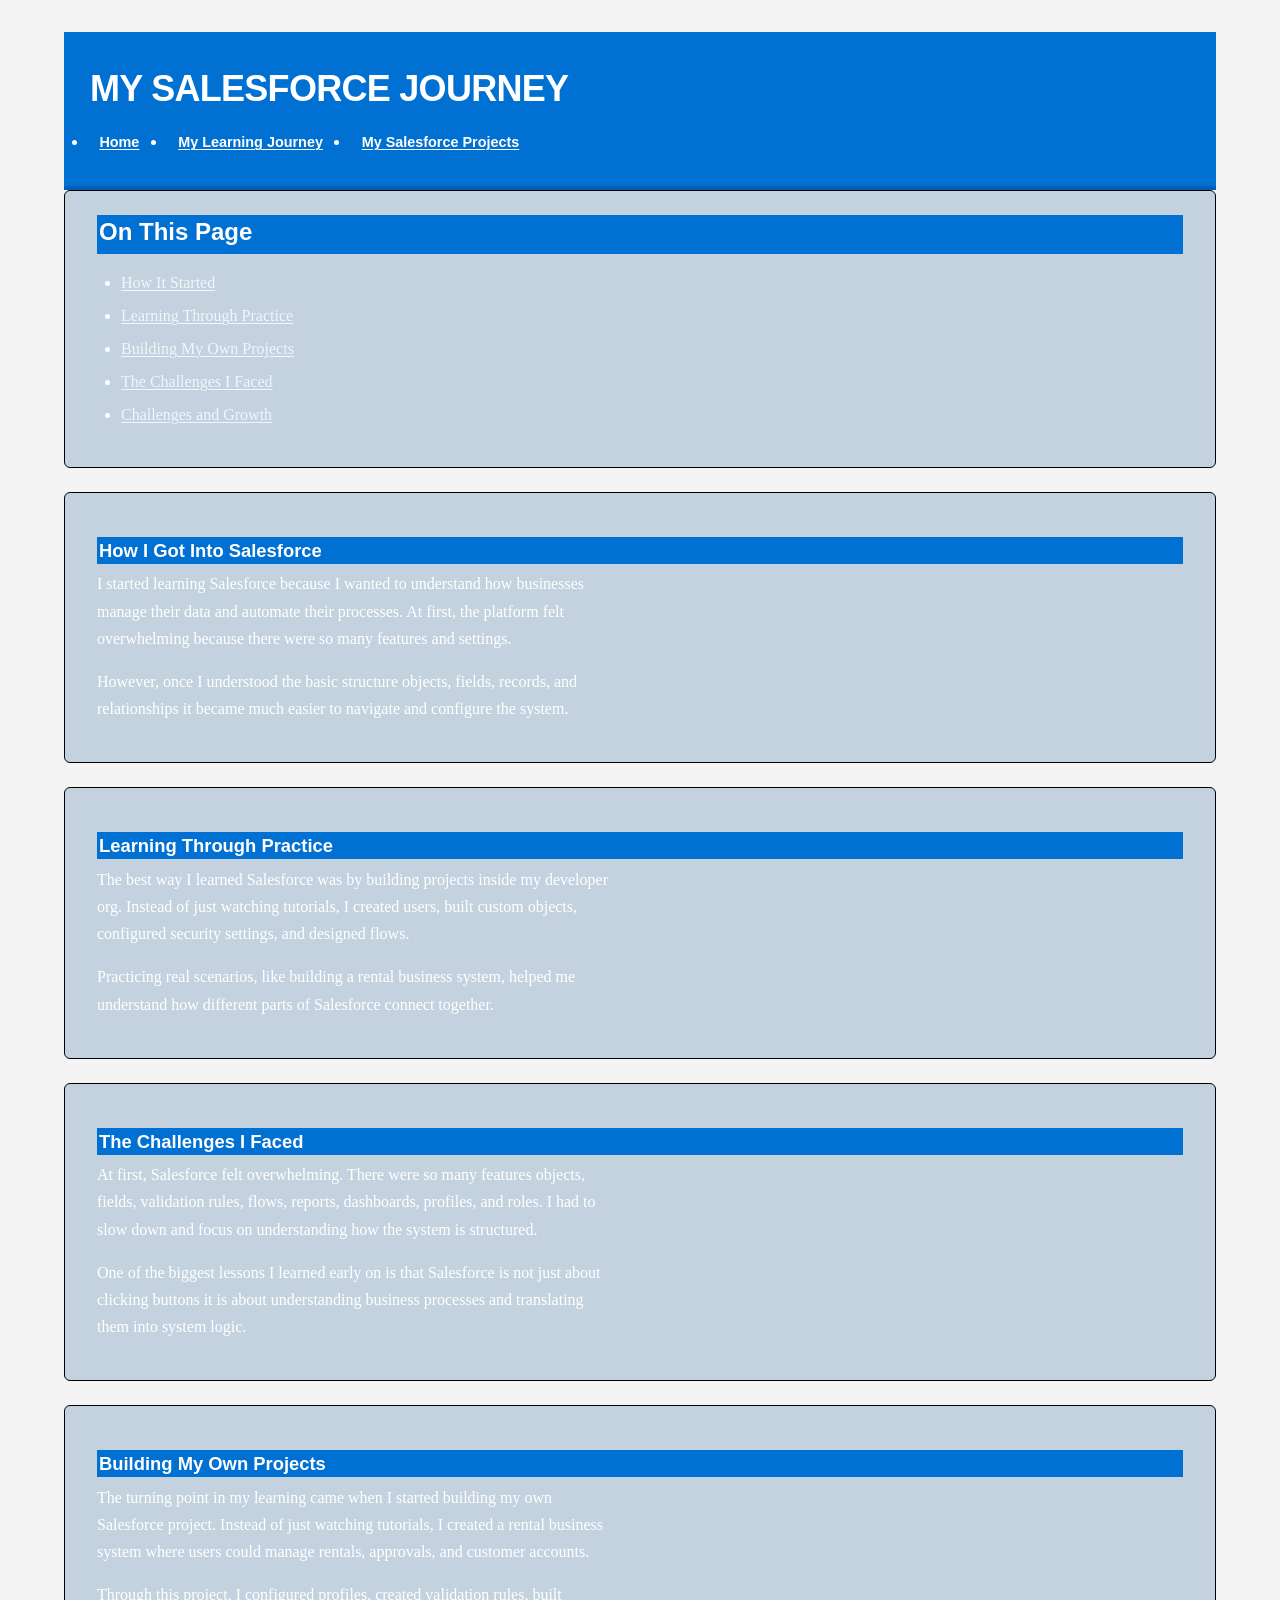
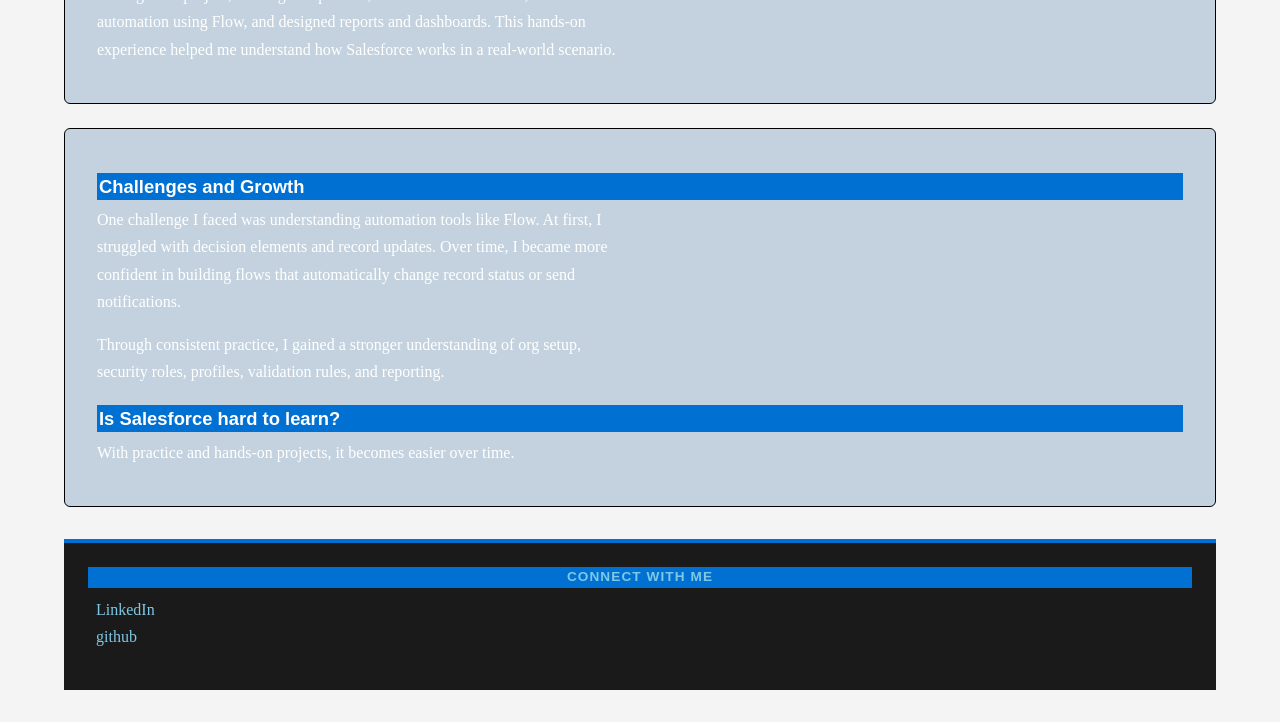
==== journey.html @ 83a2e2da "commit" ====
<!DOCTYPE html>
<html lang="en">
<head>
    <meta charset="utf-8">
    <meta name="viewport" content="width=device-width, initial-scale=1.0">
    <meta name="author" content="Rael Kapanga">
    <meta name="description" content="My Salesforce Journey">
    <title>My Salesforce Journey</title>
     <link rel="stylesheet" href="css/style.css">
</head>
<body>  
    <header>
  
       <h1>My Salesforce Journey</h1>
     <nav>
      <ul>
        <li><a href="index.html">Home</a></li>
        <li><a href="journey.html">My Learning Journey</a></li>
        <li><a href="SalesforceProjects.html">My Salesforce Projects</a></li>
      </ul>
     </nav>
    </header>

    <section>
      <h2>On This Page</h2>
  <ul>
    <li><a href="#start">How It Started</a></li>
    <li><a href="#practice">Learning Through Practice</a></li>
    <li><a href="#projects">Building My Own Projects</a></li>
    <li><a href="#challenges">The Challenges I Faced</a></li>
    <li><a href="#growth">Challenges and Growth</a></li>
  </ul>
    </section>

 <article>
        <section>

          <h3 id="start">How I Got Into Salesforce</h3>

        <p>I started learning Salesforce because I wanted to understand how businesses manage their data and automate their processes. At first, the platform felt overwhelming because there were so many features and settings.</p>

            <p>However, once I understood the basic structure objects, fields, records, and relationships it became much easier to navigate and configure the system.</p>

        </section>
        
     <section id="practice">

       <h3>Learning Through Practice</h3>
            <p>The best way I learned Salesforce was by building projects inside my developer org. Instead of just watching tutorials, I created users, built custom objects, configured security settings, and designed flows.</p>
                 <p>Practicing real scenarios, like building a rental business system, helped me understand how different parts of Salesforce connect together.</p>
    </section>
             <section id="challenges">
  <h3>The Challenges I Faced</h3>
  <p>
    At first, Salesforce felt overwhelming. There were so many features objects, 
    fields, validation rules, flows, reports, dashboards, profiles, and roles. 
    I had to slow down and focus on understanding how the system is structured.
  </p>
  <p>
    One of the biggest lessons I learned early on is that Salesforce is not just about 
    clicking buttons it is about understanding business processes and translating 
    them into system logic.
  </p>
</section>
<section id="projects">
<h3>Building My Own Projects</h3>
  <p>
    The turning point in my learning came when I started building my own Salesforce 
    project. Instead of just watching tutorials, I created a rental business system 
    where users could manage rentals, approvals, and customer accounts.
  </p>
  <p>
    Through this project, I configured profiles, created validation rules, 
    built automation using Flow, and designed reports and dashboards. 
    This hands-on experience helped me understand how Salesforce works in a real-world scenario.
  </p>
</section>
    <section id="growth">

       <h3 >Challenges and Growth</h3>
            <p>One challenge I faced was understanding automation tools like Flow. At first, I struggled with decision elements and record updates. Over time, I became more confident in building flows that automatically change record status or send notifications.</p>

            <p>Through consistent practice, I gained a stronger understanding of org setup, security roles, profiles, validation rules, and reporting.</p>
             <h3>Is Salesforce hard to learn?</h3>
  <p>With practice and hands-on projects, it becomes easier over time.</p>

    </section>
        

</article>

    <footer>
    <h4>Connect With Me</h4>
  <p>
    <a href="https://www.linkedin.com/in/rael-kapanga-574491249/" target="_blank">LinkedIn</a> <br>
  <a href="https://github.com/raelpanga" target="_blank">github</a> </p>
    </footer>
</body>
</html>
---- css/style.css ----
body {

  font-family: Georgia, "Times New Roman", serif;
  font-size: 1rem;
  line-height: 1.6;
  background-color: #f4f4f4;
  color: #ffffff;
  margin: auto;
  padding: 0;
}


h1, h2, h3, h4 {
  font-family: "Helvetica Neue", Arial, sans-serif;
  font-weight: 700;
  line-height: 1.25;
  color: #fffefe;
  margin: 0;
  border: 2px solid #0070d2;
  background-color: #0070d2;
}

h1 {
  font-size: 2.25rem;
  letter-spacing: -0.02em;
  text-transform: uppercase;
}

h2 {
  font-size: 1.5rem;
  font-weight: 700;
  border-bottom: 2px solid #0070d2;
  padding-bottom: 0.35rem;
  margin-bottom: 1rem;
}

h3 {
  font-size: 1.15rem;
  font-weight: 600;
  margin-top: 1.25rem;
  margin-bottom: 0.4rem;
}

h4 {
  font-size: 1rem;
  font-weight: 700;
  margin-bottom: 0.4rem;
}

p {
  margin: 0 0 1rem 0;
  line-height: 1.7;
  max-width: 65ch;
  text-align: left;
}

strong {
  font-weight: 700;
  color: #111;
}

em {
  font-style: italic;
}

cite {
  font-style: italic;
  color: #444;
}


/* =============================================
   6. LINKS
   ============================================= */
a {
  color: #f1f6fa;
  text-decoration: underline;
  text-decoration-thickness: 1px;
  text-underline-offset: 2px;
}

a:hover, a:focus {
  color: #004e99;
  text-decoration-thickness: 2px;
}

/* =============================================
   7. NAVIGATION
   ============================================= */
nav ul {
  padding: 0;
  margin: 1rem 0 0 0;
  display:flex;
  gap: 1rem;
  flex-wrap: wrap;
}

nav a {
  font-family: "Helvetica Neue", Arial, sans-serif;
  font-size: 0.9rem;
  font-weight: 600;
  color: #fff;
  padding: 0.3rem 0.65rem;
  border: 1px solid rgba(0, 0, 0, 0);
  border-radius: 4px;
}

nav a:hover, nav a:focus {
  background-color: rgba(255, 255, 255, 0.2);
  color: #fff;
}

/* =============================================
   8. LAYOUT
   ============================================= */
header {
  background-color: #0070d2;
  color: #fff;
  padding: 2rem 1.5rem 1.5rem;
  border-bottom: 4px solid #005fb2;
}

header h1 {
  color: #fff;
  margin-bottom: 0.6rem;
}

header p {
  margin: 0 0 1rem 0;
  line-height: 1.5;
  max-width: 55ch;
  color: rgba(255, 255, 255, 0.92);
}

html {
  width: 90%;
 
  margin: 2rem auto;
}



section {
  background-color: #c3d2de;
  padding: 1.5rem 2rem;
  margin-bottom: 1.5rem;
  border: 1px solid rgb(0, 0, 0);
  border-radius: 6px;
}

/* =============================================
   9. LISTS
   ============================================= */
ul, ol {
  padding-left: 1.5rem;
  margin: 0.75rem 0 1rem;
}

li {
  margin-bottom: 0.45rem;
  line-height: 1.6;
}

/* =============================================
   10. IMAGE
   ============================================= */
picture img {
  display: block;
  max-width: 100%;
  margin: 1.25rem auto;
  border: 2px solid #ccc;
  padding: 4px;
  border-radius: 4px;
}



/* =============================================
   12. FOOTER
   ============================================= */
footer {
  text-align: center;
  padding: 1.5rem;
  margin-top: 2rem;
  background-color: #1a1a1a;
  color: #eee;
  border-top: 4px solid #0070d2;
}

footer h4 {
  font-family: "Helvetica Neue", Arial, sans-serif;
  font-size: 0.85rem;
  font-weight: 700;
  text-transform: uppercase;
  letter-spacing: 0.08em;
  color:#7ec8e3;
  margin-bottom: 0.5rem;
}


footer a {
  color: #7ec8e3;
  margin: 0 0.5rem;
  text-decoration-color: transparent;
}

footer a:hover {
  text-decoration-color: #7ec8e3;
}
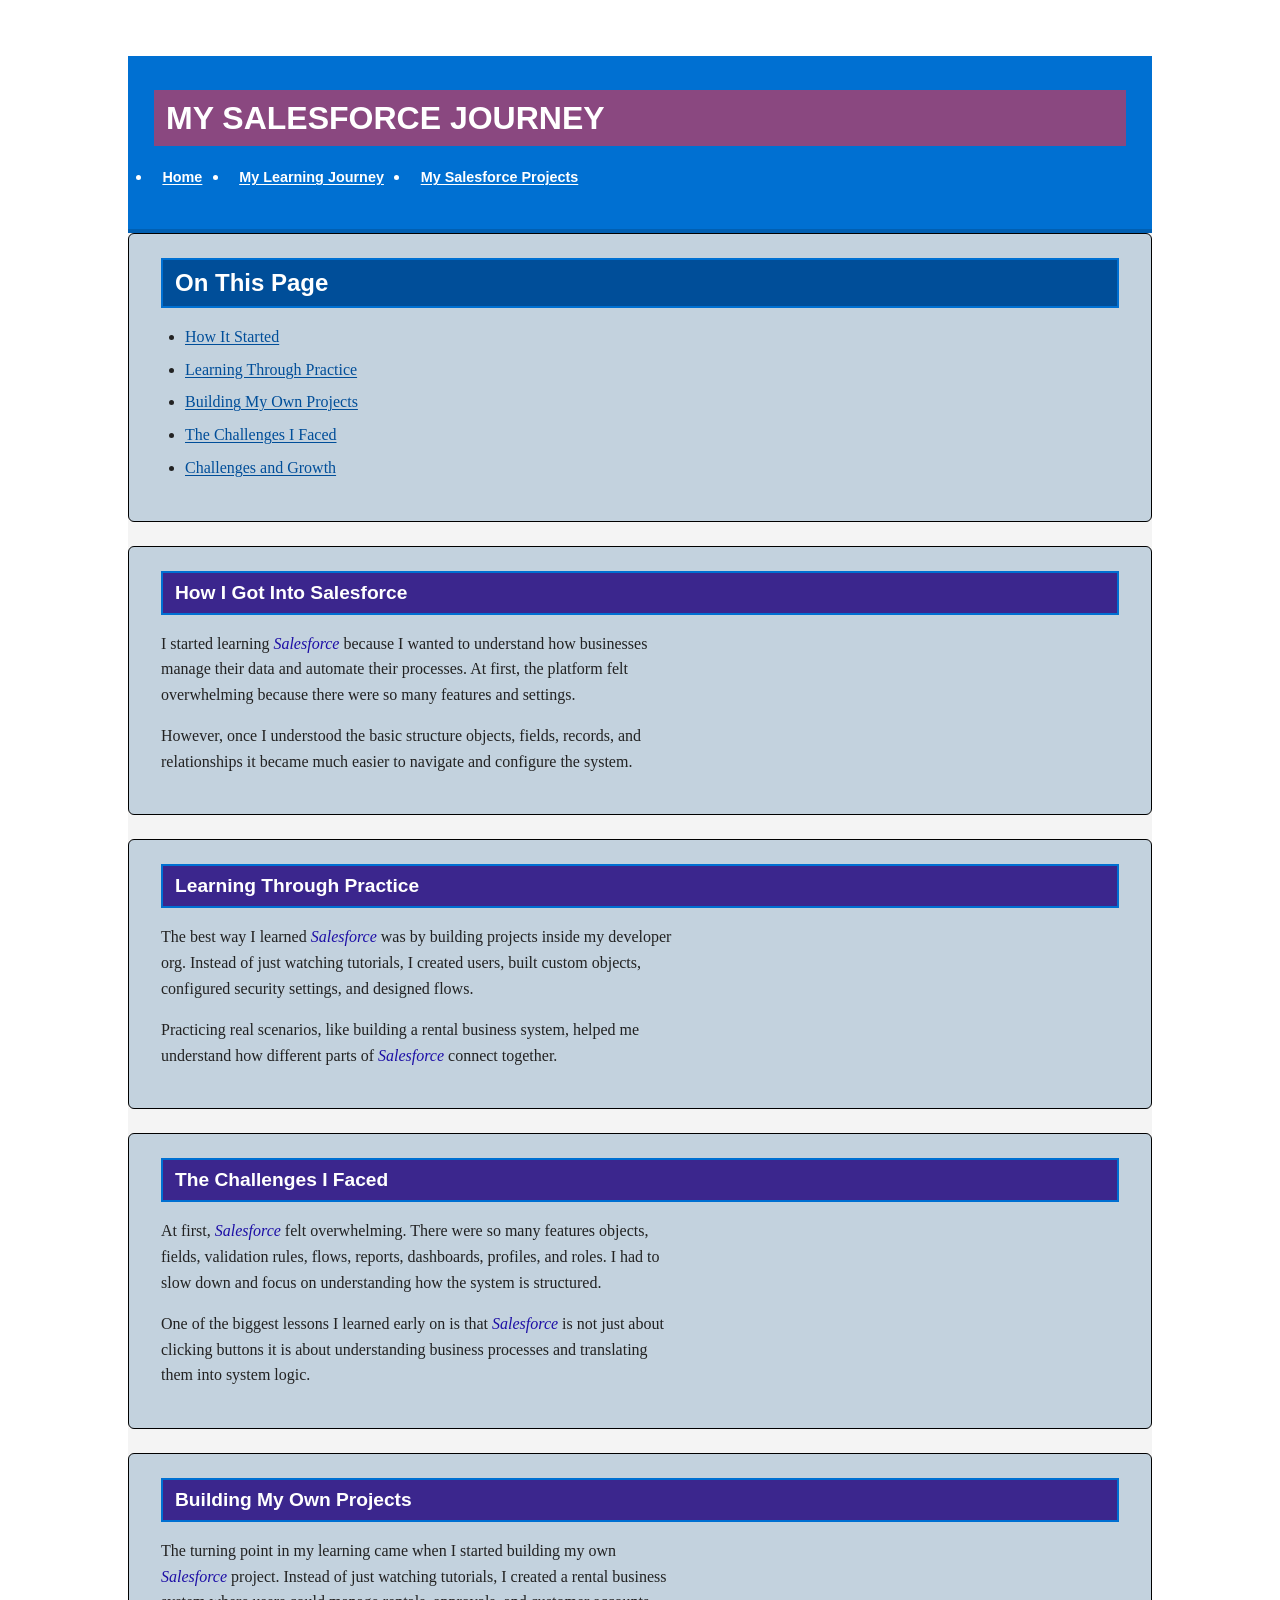
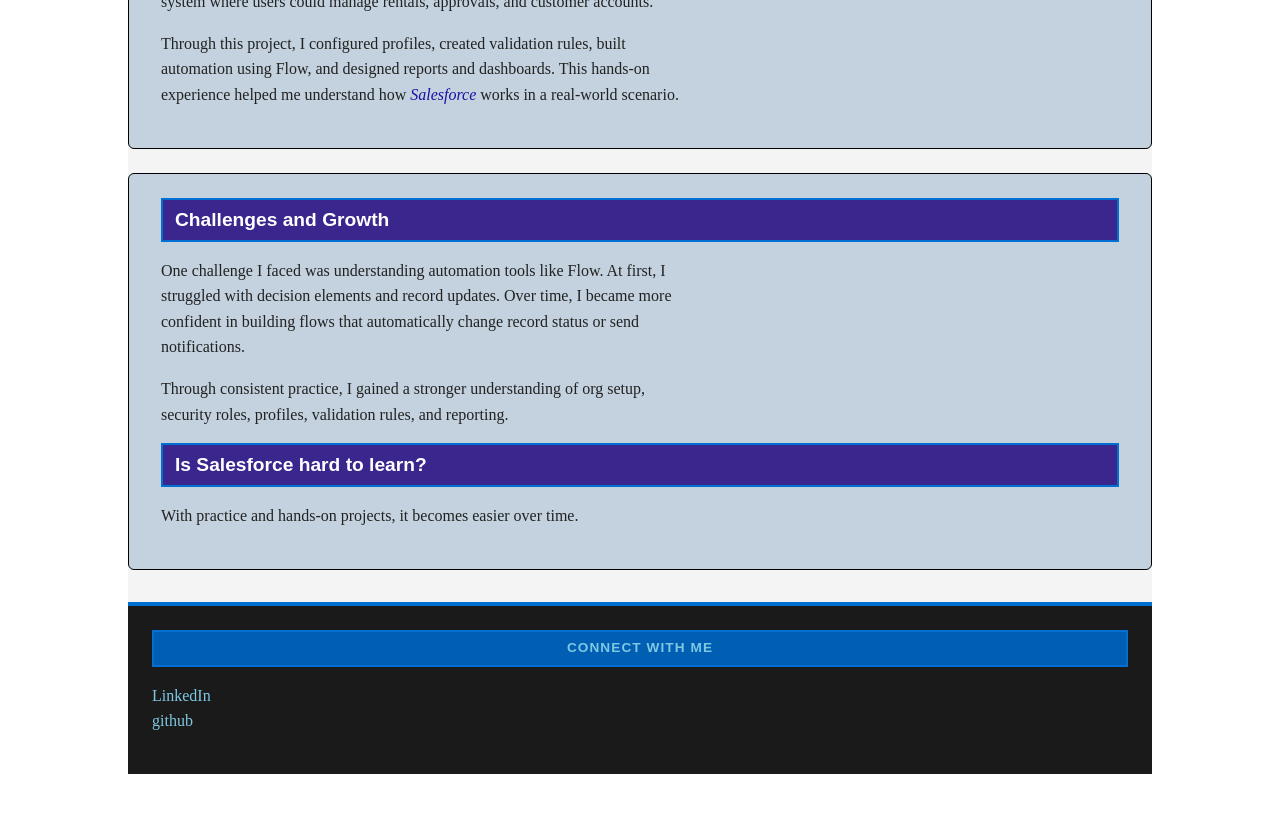
==== commit fa8efc18: "commit" ====
--- a/journey.html
+++ b/journey.html
@@ -37,7 +37,7 @@
 
           <h3 id="start">How I Got Into Salesforce</h3>
 
-        <p>I started learning Salesforce because I wanted to understand how businesses manage their data and automate their processes. At first, the platform felt overwhelming because there were so many features and settings.</p>
+        <p>I started learning <em> Salesforce</em> because I wanted to understand how businesses manage their data and automate their processes. At first, the platform felt overwhelming because there were so many features and settings.</p>
 
             <p>However, once I understood the basic structure objects, fields, records, and relationships it became much easier to navigate and configure the system.</p>
 
@@ -46,18 +46,18 @@
      <section id="practice">
 
        <h3>Learning Through Practice</h3>
-            <p>The best way I learned Salesforce was by building projects inside my developer org. Instead of just watching tutorials, I created users, built custom objects, configured security settings, and designed flows.</p>
-                 <p>Practicing real scenarios, like building a rental business system, helped me understand how different parts of Salesforce connect together.</p>
+            <p>The best way I learned <em> Salesforce</em> was by building projects inside my developer org. Instead of just watching tutorials, I created users, built custom objects, configured security settings, and designed flows.</p>
+                 <p>Practicing real scenarios, like building a rental business system, helped me understand how different parts of <em> Salesforce</em> connect together.</p>
     </section>
              <section id="challenges">
   <h3>The Challenges I Faced</h3>
   <p>
-    At first, Salesforce felt overwhelming. There were so many features objects, 
+    At first, <em> Salesforce</em> felt overwhelming. There were so many features objects, 
     fields, validation rules, flows, reports, dashboards, profiles, and roles. 
     I had to slow down and focus on understanding how the system is structured.
   </p>
   <p>
-    One of the biggest lessons I learned early on is that Salesforce is not just about 
+    One of the biggest lessons I learned early on is that <em> Salesforce</em> is not just about 
     clicking buttons it is about understanding business processes and translating 
     them into system logic.
   </p>
@@ -65,14 +65,14 @@
 <section id="projects">
 <h3>Building My Own Projects</h3>
   <p>
-    The turning point in my learning came when I started building my own Salesforce 
+    The turning point in my learning came when I started building my own <em> Salesforce</em> 
     project. Instead of just watching tutorials, I created a rental business system 
     where users could manage rentals, approvals, and customer accounts.
   </p>
   <p>
     Through this project, I configured profiles, created validation rules, 
     built automation using Flow, and designed reports and dashboards. 
-    This hands-on experience helped me understand how Salesforce works in a real-world scenario.
+    This hands-on experience helped me understand how <em> Salesforce</em> works in a real-world scenario.
   </p>
 </section>
     <section id="growth">
--- a/css/style.css
+++ b/css/style.css
@@ -1,211 +1,189 @@
+html { 
+    font-size: 100%;
+    font-family: Georgia, "Times New Roman", serif;
+     width: 80%; 
+    margin: 2rem auto;
+    padding: 1.5rem; 
+    background: #ffffff; 
+    border-radius: 6px; 
+    }
 
+body { 
+    line-height: 1.6;
+    background-color: #f4f4f4; 
+    color: #222; 
+    margin: 0 auto;
+    padding: 0;
+     }
 
-body {
+ h1, h2, h3, h4 { 
 
-  font-family: Georgia, "Times New Roman", serif;
-  font-size: 1rem;
-  line-height: 1.6;
-  background-color: #f4f4f4;
-  color: #ffffff;
-  margin: auto;
-  padding: 0;
+    font-family: "Helvetica Neue", Arial, sans-serif; 
+    font-weight: 700;
+    line-height: 1.25;
+    color: #ffffff; 
+    margin: 0 0 1rem 0; 
+    
+     border: 2px solid #0070d2; 
+     padding: 0.5rem 0.75rem;
+     }
+
+h1 { 
+     font-size: 2rem;
+     text-transform: uppercase;
+     background-color: #8a4880;
+     }
+
+h2 { 
+    font-size: 1.5rem;
+    background-color: #004e99;
+ }
+
+h3 { 
+    font-size: 1.2rem;
+    background-color: #3b268d;
+ }
+
+h4 { 
+    font-size: 1rem; 
+    background-color: #005fb2;
 }
 
 
-h1, h2, h3, h4 {
-  font-family: "Helvetica Neue", Arial, sans-serif;
-  font-weight: 700;
-  line-height: 1.25;
-  color: #fffefe;
-  margin: 0;
-  border: 2px solid #0070d2;
-  background-color: #0070d2;
+ p { 
+      margin: 0 0 1rem 0;
+      line-height: 1.6;
+      max-width: 65ch; 
+      text-align: left; 
+    }
+
+
+strong { 
+    font-weight: 700; 
+    color: #640974; }
+
+em { 
+    font-style: italic;
+    color: #1404a3f3;
+ }
+
+ 
+
+/* LINKS */
+ a {
+     color: #004e99; 
+     text-decoration: underline;
+     text-underline-offset: 2px;
+     }
+
+a:hover { 
+    color: #002f60;
+ }
+
+/* NAVIGATION */ 
+nav ul { 
+     padding: 0;
+     margin: 1rem 0 0 0; 
+     display: flex; gap: 1rem;
+     flex-wrap: wrap; 
+    }
+
+
+nav a {
+     font-family: "Helvetica Neue", Arial, sans-serif; 
+     font-size: 0.9rem; 
+     font-weight: 600; 
+     color: #fff;
+     padding: 0.3rem 0.65rem;
+     border-radius: 4px;
+    background-color: #0070d2; }
+
+nav a:hover { 
+    background-color: #005fb2;
+ }
+
+/* HEADER */
+ header { 
+    background-color: #0070d2; 
+    color: #fff; 
+    padding: 2rem 1.5rem;
+    border-bottom: 4px solid #005fb2; 
+    }
+
+
+/* SECTIONS */ 
+section { 
+    background-color: #c3d2de; 
+    padding: 1.5rem 2rem; 
+    margin-bottom: 1.5rem;
+    border: 1px solid #000;
+    border-radius: 6px; 
+    }
+
+/* LISTS */
+ ul, ol { 
+     padding-left: 1.5rem;
+     margin: 0.75rem 0 1rem; 
 }
 
-h1 {
-  font-size: 2.25rem;
-  letter-spacing: -0.02em;
-  text-transform: uppercase;
+li { 
+     margin-bottom: 0.45rem;
+     line-height: 1.6; 
 }
 
-h2 {
-  font-size: 1.5rem;
-  font-weight: 700;
-  border-bottom: 2px solid #0070d2;
-  padding-bottom: 0.35rem;
-  margin-bottom: 1rem;
+/* IMAGES */ 
+picture img { 
+     display: block;
+     max-width: 100%;
+     margin: 1.25rem auto;
+     border: 2px solid #ccc;
+     padding: 4px;
+     border-radius: 4px;
+    
+ }
+
+/* FOOTER */
+ footer {
+     text-align: center; 
+     padding: 1.5rem;
+     margin-top: 2rem; 
+     background-color: #1a1a1a; 
+     color: #eee;
+     border-top: 4px solid #0070d2; 
+    }
+
+footer h4 { 
+    font-family: "Helvetica Neue", Arial, sans-serif;
+    font-size: 0.85rem; 
+    text-transform: uppercase; 
+    letter-spacing: 0.08em;
+    color: #7ec8e3;
+     }
+
+/* FOOTER LINKS */ 
+footer a { 
+    color: #7ec8e3; 
+    text-decoration-color: transparent; 
 }
 
-h3 {
-  font-size: 1.15rem;
-  font-weight: 600;
-  margin-top: 1.25rem;
-  margin-bottom: 0.4rem;
+footer a:hover { 
+    text-decoration-color: #7ec8e3;
+ }
+
+
+ .nested-parent { 
+    width: 80%;
+    background: #e7eef3;
+    padding: 1rem;
+    margin: 2rem auto;
+    border: 2px solid #0070d2; }
+
+.nested-child {
+    width: 100%;
+    padding: 1rem;
+    background: #fff;
+    border: 2px solid #999; 
+    margin-top: 1rem;
+
 }
 
-h4 {
-  font-size: 1rem;
-  font-weight: 700;
-  margin-bottom: 0.4rem;
-}
-
-p {
-  margin: 0 0 1rem 0;
-  line-height: 1.7;
-  max-width: 65ch;
-  text-align: left;
-}
-
-strong {
-  font-weight: 700;
-  color: #111;
-}
-
-em {
-  font-style: italic;
-}
-
-cite {
-  font-style: italic;
-  color: #444;
-}
-
-
-/* =============================================
-   6. LINKS
-   ============================================= */
-a {
-  color: #f1f6fa;
-  text-decoration: underline;
-  text-decoration-thickness: 1px;
-  text-underline-offset: 2px;
-}
-
-a:hover, a:focus {
-  color: #004e99;
-  text-decoration-thickness: 2px;
-}
-
-/* =============================================
-   7. NAVIGATION
-   ============================================= */
-nav ul {
-  padding: 0;
-  margin: 1rem 0 0 0;
-  display:flex;
-  gap: 1rem;
-  flex-wrap: wrap;
-}
-
-nav a {
-  font-family: "Helvetica Neue", Arial, sans-serif;
-  font-size: 0.9rem;
-  font-weight: 600;
-  color: #fff;
-  padding: 0.3rem 0.65rem;
-  border: 1px solid rgba(0, 0, 0, 0);
-  border-radius: 4px;
-}
-
-nav a:hover, nav a:focus {
-  background-color: rgba(255, 255, 255, 0.2);
-  color: #fff;
-}
-
-/* =============================================
-   8. LAYOUT
-   ============================================= */
-header {
-  background-color: #0070d2;
-  color: #fff;
-  padding: 2rem 1.5rem 1.5rem;
-  border-bottom: 4px solid #005fb2;
-}
-
-header h1 {
-  color: #fff;
-  margin-bottom: 0.6rem;
-}
-
-header p {
-  margin: 0 0 1rem 0;
-  line-height: 1.5;
-  max-width: 55ch;
-  color: rgba(255, 255, 255, 0.92);
-}
-
-html {
-  width: 90%;
- 
-  margin: 2rem auto;
-}
-
-
-
-section {
-  background-color: #c3d2de;
-  padding: 1.5rem 2rem;
-  margin-bottom: 1.5rem;
-  border: 1px solid rgb(0, 0, 0);
-  border-radius: 6px;
-}
-
-/* =============================================
-   9. LISTS
-   ============================================= */
-ul, ol {
-  padding-left: 1.5rem;
-  margin: 0.75rem 0 1rem;
-}
-
-li {
-  margin-bottom: 0.45rem;
-  line-height: 1.6;
-}
-
-/* =============================================
-   10. IMAGE
-   ============================================= */
-picture img {
-  display: block;
-  max-width: 100%;
-  margin: 1.25rem auto;
-  border: 2px solid #ccc;
-  padding: 4px;
-  border-radius: 4px;
-}
-
-
-
-/* =============================================
-   12. FOOTER
-   ============================================= */
-footer {
-  text-align: center;
-  padding: 1.5rem;
-  margin-top: 2rem;
-  background-color: #1a1a1a;
-  color: #eee;
-  border-top: 4px solid #0070d2;
-}
-
-footer h4 {
-  font-family: "Helvetica Neue", Arial, sans-serif;
-  font-size: 0.85rem;
-  font-weight: 700;
-  text-transform: uppercase;
-  letter-spacing: 0.08em;
-  color:#7ec8e3;
-  margin-bottom: 0.5rem;
-}
-
-
-footer a {
-  color: #7ec8e3;
-  margin: 0 0.5rem;
-  text-decoration-color: transparent;
-}
-
-footer a:hover {
-  text-decoration-color: #7ec8e3;
-}
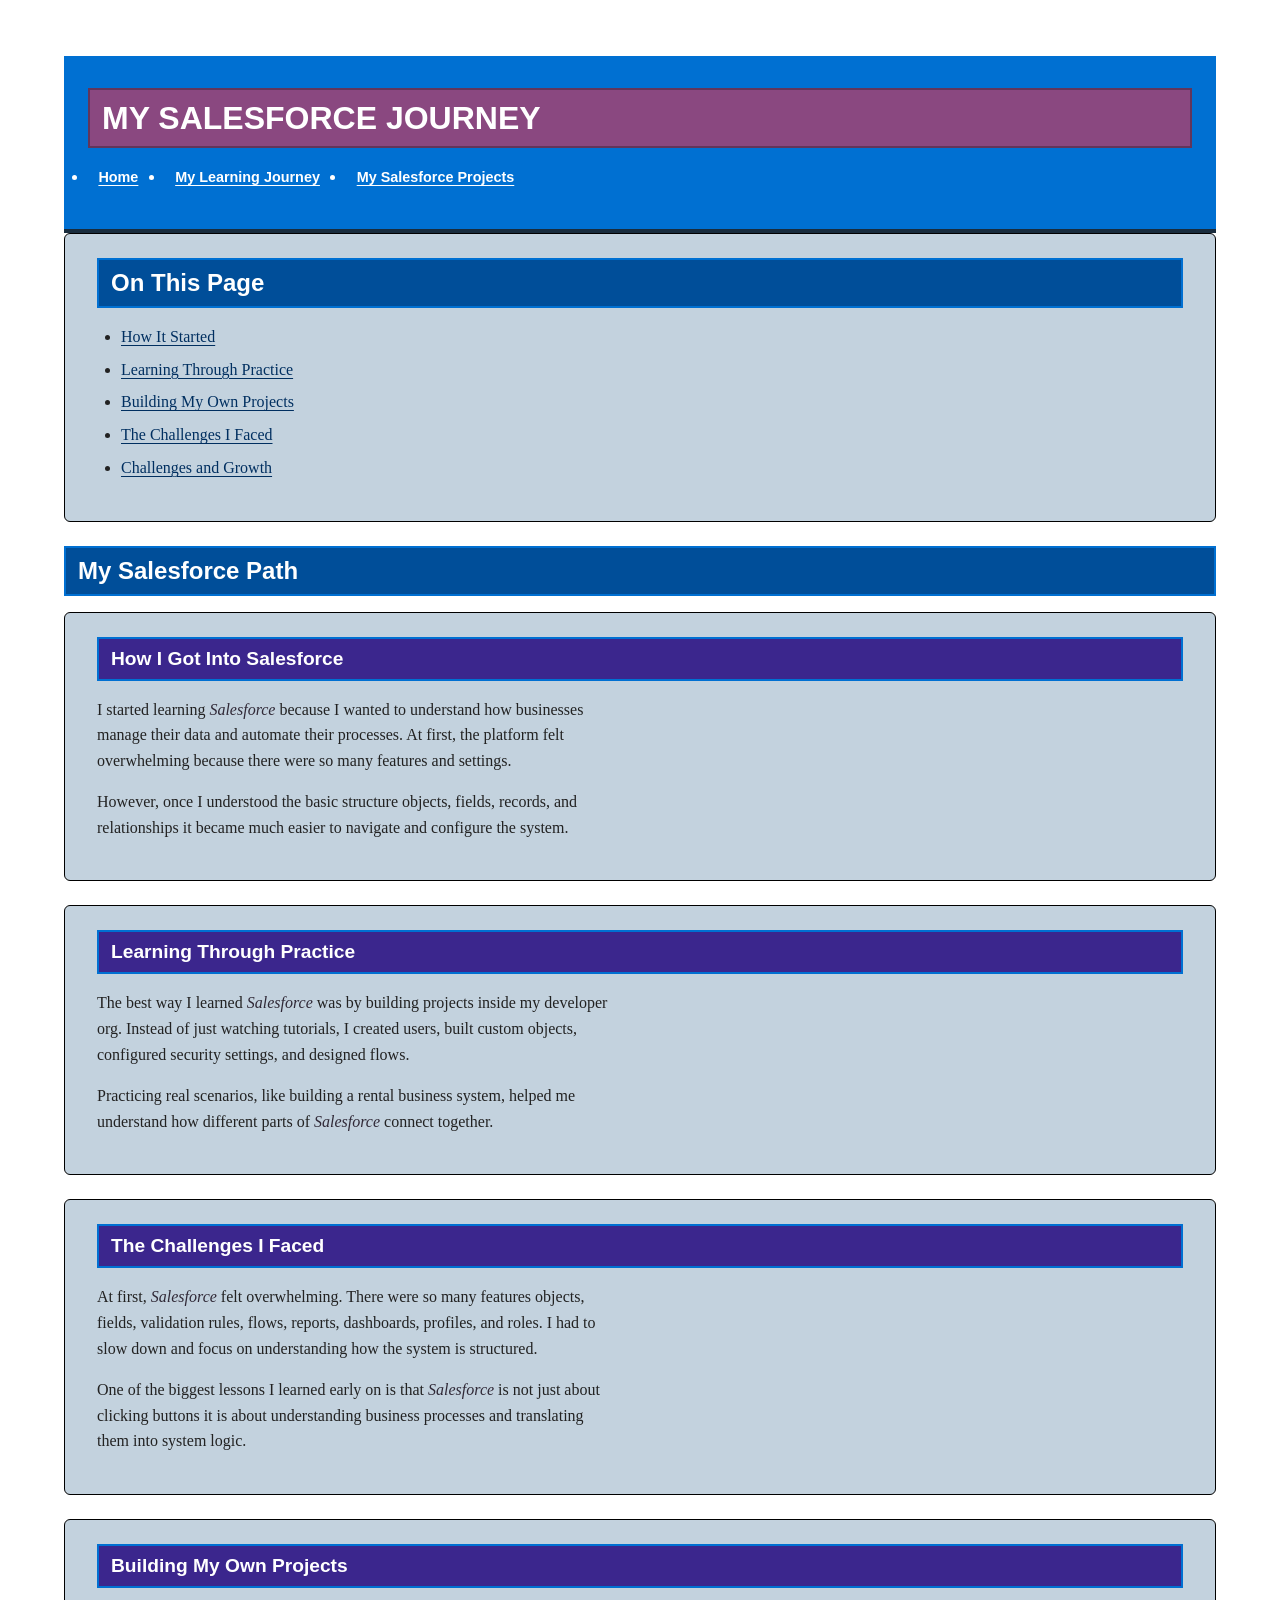
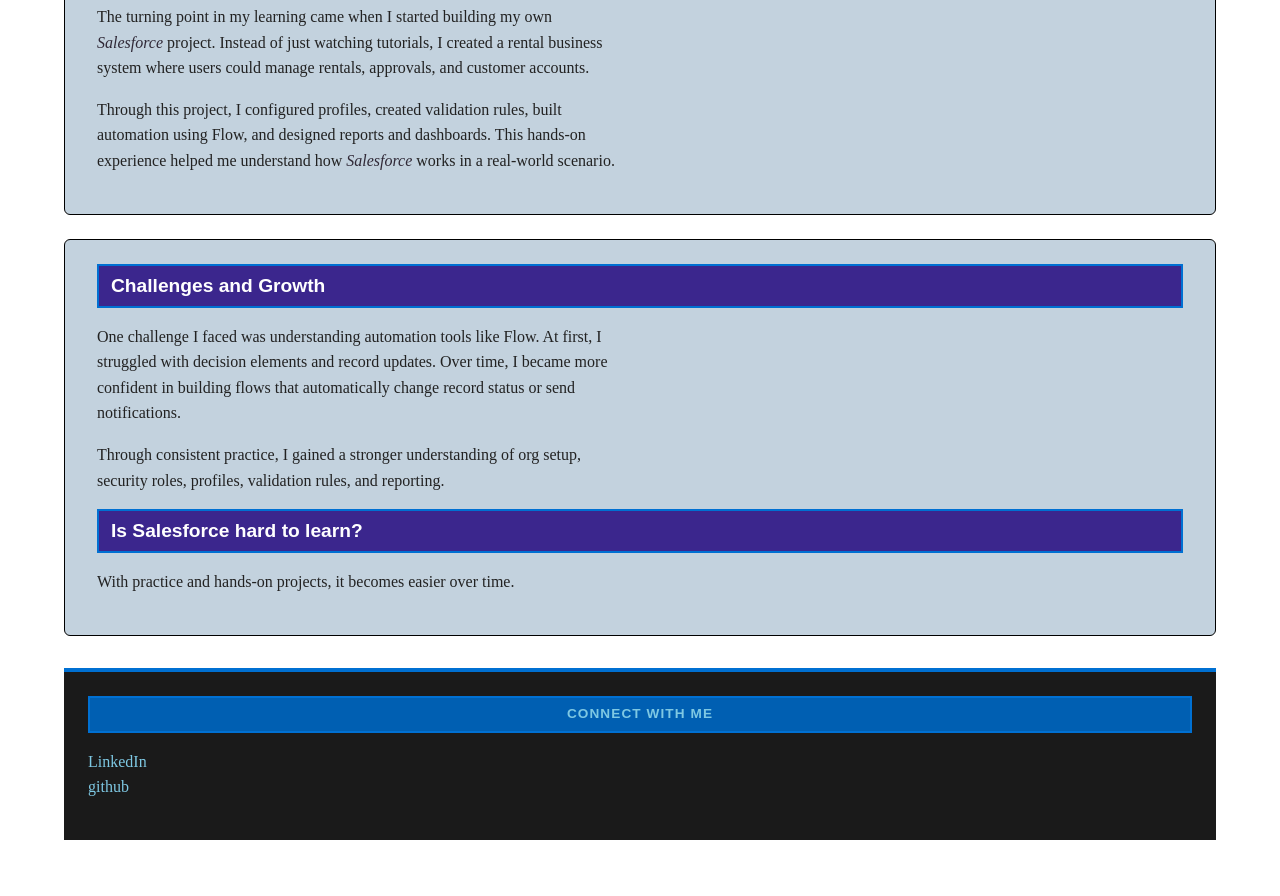
==== commit 22185d55: "commit" ====
--- a/journey.html
+++ b/journey.html
@@ -33,6 +33,7 @@
     </section>
 
  <article>
+     <h2> My Salesforce Path</h2>
         <section>
 
           <h3 id="start">How I Got Into Salesforce</h3>
--- a/css/style.css
+++ b/css/style.css
@@ -1,93 +1,109 @@
+/* =========================================================
+   GLOBAL STYLES
+   ========================================================= */
+
+
 html { 
     font-size: 100%;
-    font-family: Georgia, "Times New Roman", serif;
-     width: 80%; 
+    font-family: 'Open Sans', Georgia, "Times New Roman", serif;
+    width: 90%; 
     margin: 2rem auto;
     padding: 1.5rem; 
     background: #ffffff; 
     border-radius: 6px; 
-    }
+}
 
 body { 
     line-height: 1.6;
-    background-color: #f4f4f4; 
+    background-color: #ffffff; 
     color: #222; 
     margin: 0 auto;
     padding: 0;
-     }
-
- h1, h2, h3, h4 { 
-
+}
+
+/* =========================================================
+   HEADINGS
+   ========================================================= */
+
+h1, h2, h3, h4 { 
     font-family: "Helvetica Neue", Arial, sans-serif; 
     font-weight: 700;
     line-height: 1.25;
     color: #ffffff; 
     margin: 0 0 1rem 0; 
-    
-     border: 2px solid #0070d2; 
-     padding: 0.5rem 0.75rem;
-     }
+    border: 2px solid #0070d2; 
+    padding: 0.5rem 0.75rem;
+}
 
 h1 { 
-     font-size: 2rem;
-     text-transform: uppercase;
-     background-color: #8a4880;
-     }
+    font-size: 2rem;
+    text-transform: uppercase;
+    background-color: #8a4880;
+    border: 2px solid #62355b;
+}
 
 h2 { 
     font-size: 1.5rem;
     background-color: #004e99;
- }
+}
 
 h3 { 
     font-size: 1.2rem;
     background-color: #3b268d;
- }
+}
 
 h4 { 
     font-size: 1rem; 
     background-color: #005fb2;
 }
 
-
- p { 
-      margin: 0 0 1rem 0;
-      line-height: 1.6;
-      max-width: 65ch; 
-      text-align: left; 
-    }
-
+/* =========================================================
+   TEXT & LINKS
+   ========================================================= */
+
+p { 
+    margin: 0 0 1rem 0;
+    line-height: 1.6;
+    max-width: 65ch; 
+    text-align: left; 
+}
 
 strong { 
     font-weight: 700; 
-    color: #640974; }
+    color: #640974; 
+}
 
 em { 
     font-style: italic;
-    color: #1404a3f3;
- }
-
- 
+    color: #302937;
+}
 
 /* LINKS */
- a {
-     color: #004e99; 
-     text-decoration: underline;
-     text-underline-offset: 2px;
-     }
+
+a {
+    
+color: #002f60;
+  text-decoration: underline;
+  text-underline-offset: 3px;
+  transition: color 0.2s ease;
+}
 
 a:hover { 
     color: #002f60;
- }
-
-/* NAVIGATION */ 
+}
+
+/* =========================================================
+   NAVIGATION
+   ========================================================= */
+
 nav ul { 
      padding: 0;
      margin: 1rem 0 0 0; 
      display: flex; gap: 1rem;
      flex-wrap: wrap; 
+    align-items: center;  
+
     }
-
 
 nav a {
      font-family: "Helvetica Neue", Arial, sans-serif; 
@@ -100,16 +116,15 @@
 
 nav a:hover { 
     background-color: #005fb2;
- }
+}
 
 /* HEADER */
  header { 
     background-color: #0070d2; 
     color: #fff; 
     padding: 2rem 1.5rem;
-    border-bottom: 4px solid #005fb2; 
+    border-bottom: 4px solid #192c3d; 
     }
-
 
 /* SECTIONS */ 
 section { 
@@ -118,7 +133,7 @@
     margin-bottom: 1.5rem;
     border: 1px solid #000;
     border-radius: 6px; 
-    }
+}
 
 /* LISTS */
  ul, ol { 
@@ -127,30 +142,35 @@
 }
 
 li { 
-     margin-bottom: 0.45rem;
-     line-height: 1.6; 
-}
-
-/* IMAGES */ 
+    margin-bottom: 0.45rem;
+    line-height: 1.6; 
+}
+
+/* =========================================================
+   IMAGES
+   ========================================================= */
+
 picture img { 
-     display: block;
-     max-width: 100%;
-     margin: 1.25rem auto;
-     border: 2px solid #ccc;
-     padding: 4px;
-     border-radius: 4px;
-    
- }
-
-/* FOOTER */
- footer {
-     text-align: center; 
-     padding: 1.5rem;
-     margin-top: 2rem; 
-     background-color: #1a1a1a; 
-     color: #eee;
-     border-top: 4px solid #0070d2; 
-    }
+    display: block;
+    max-width: 100%;
+    margin: 1.25rem auto;
+    border: 2px solid #ccc;
+    padding: 4px;
+    border-radius: 4px;
+}
+
+/* =========================================================
+   FOOTER
+   ========================================================= */
+
+footer {
+    text-align: center; 
+    padding: 1.5rem;
+    margin-top: 2rem; 
+    background-color: #1a1a1a; 
+    color: #eee;
+    border-top: 4px solid #0070d2; 
+}
 
 footer h4 { 
     font-family: "Helvetica Neue", Arial, sans-serif;
@@ -158,7 +178,7 @@
     text-transform: uppercase; 
     letter-spacing: 0.08em;
     color: #7ec8e3;
-     }
+}
 
 /* FOOTER LINKS */ 
 footer a { 
@@ -168,15 +188,19 @@
 
 footer a:hover { 
     text-decoration-color: #7ec8e3;
- }
-
-
- .nested-parent { 
+}
+
+/* =========================================================
+   NESTED ELEMENTS
+   ========================================================= */
+
+.nested-parent { 
     width: 80%;
     background: #e7eef3;
     padding: 1rem;
     margin: 2rem auto;
-    border: 2px solid #0070d2; }
+    border: 2px solid #0070d2; 
+}
 
 .nested-child {
     width: 100%;
@@ -187,3 +211,31 @@
 
 }
 
+/* =========================================================
+   FLEXBOX LAYOUT (Responsive)
+   ========================================================= */
+
+.layout {
+    display: flex;
+    flex-wrap: wrap;
+    gap: 1rem;
+    justify-content: space-between;  
+    align-items: flex-start;         
+}
+
+/* Main content (left side) */
+.main-content {
+    flex: 2;
+    min-width: 300px;
+}
+
+/* Sidebar (right side) */
+.sidebar {
+    flex: 1;
+    min-width: 250px;
+    padding: 1rem;
+    border: 1px solid #ccc;
+    background-color: #f0f4f8;
+}
+
+
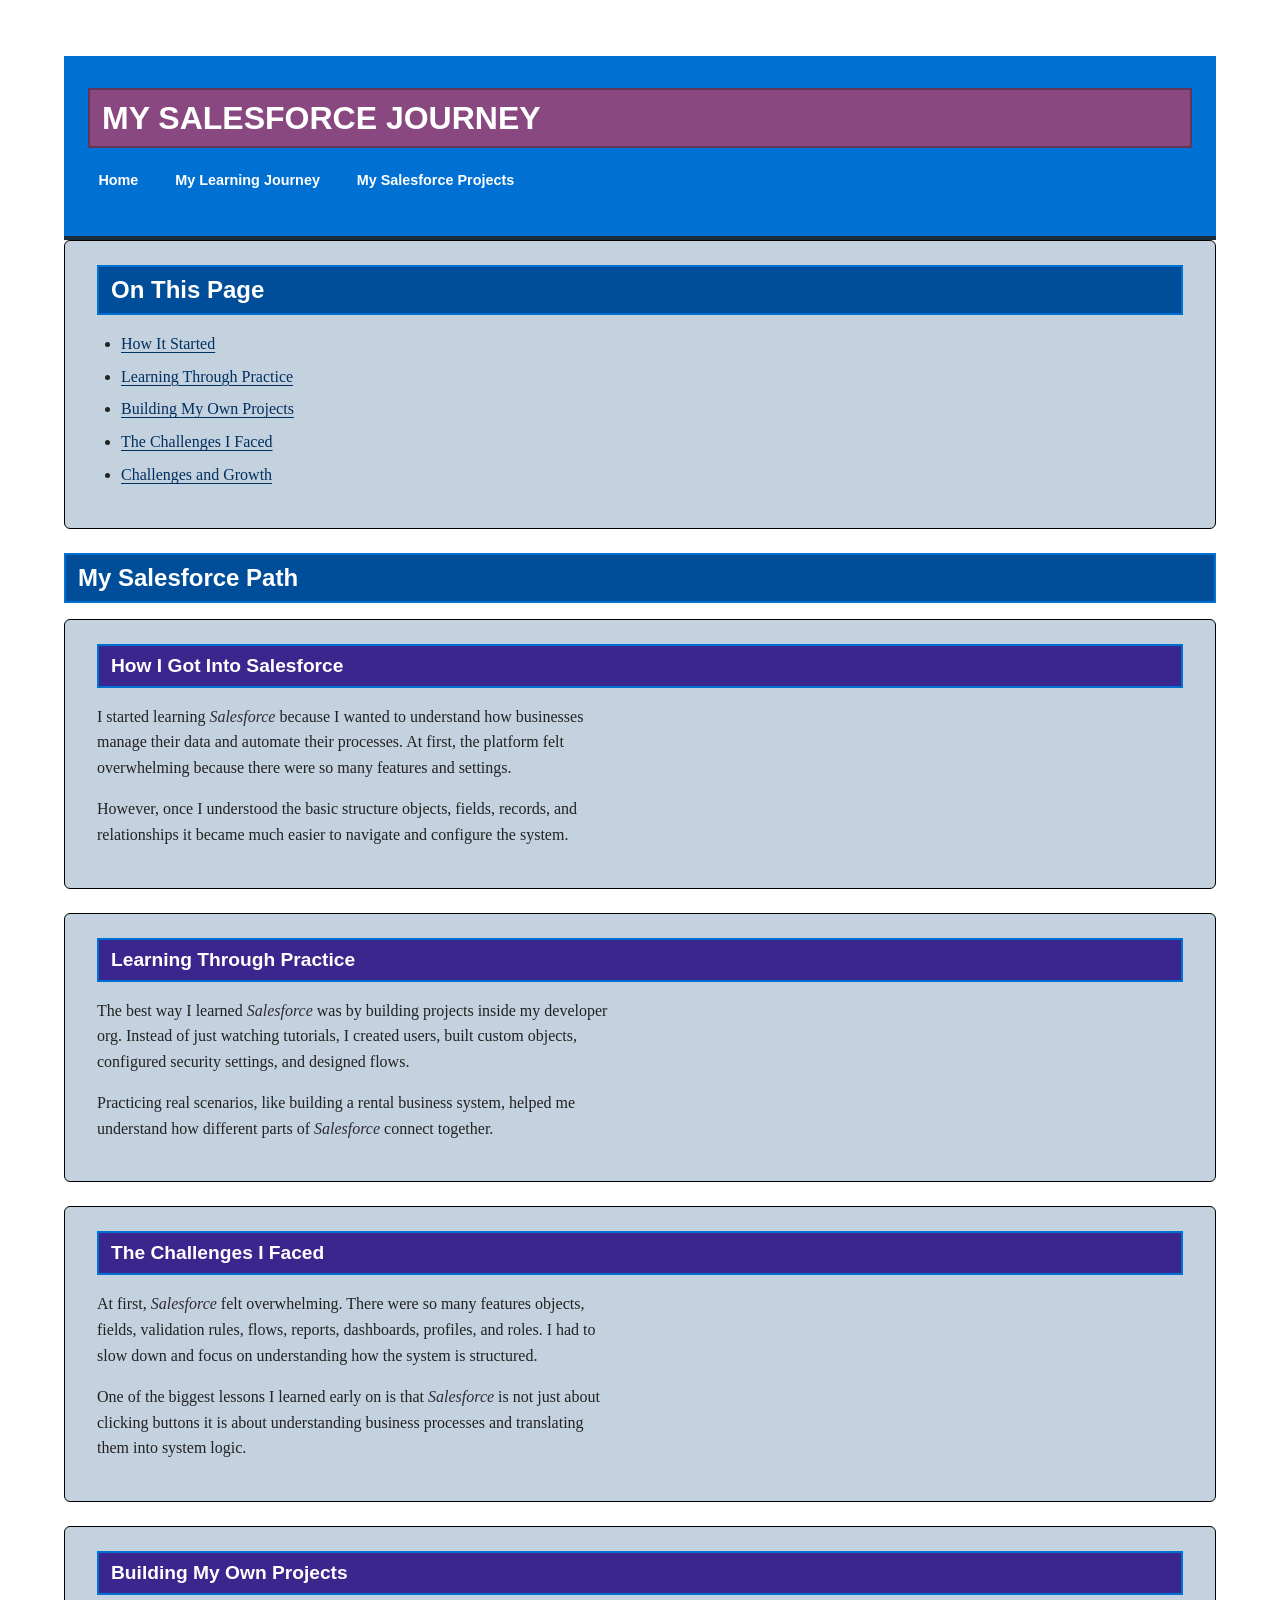
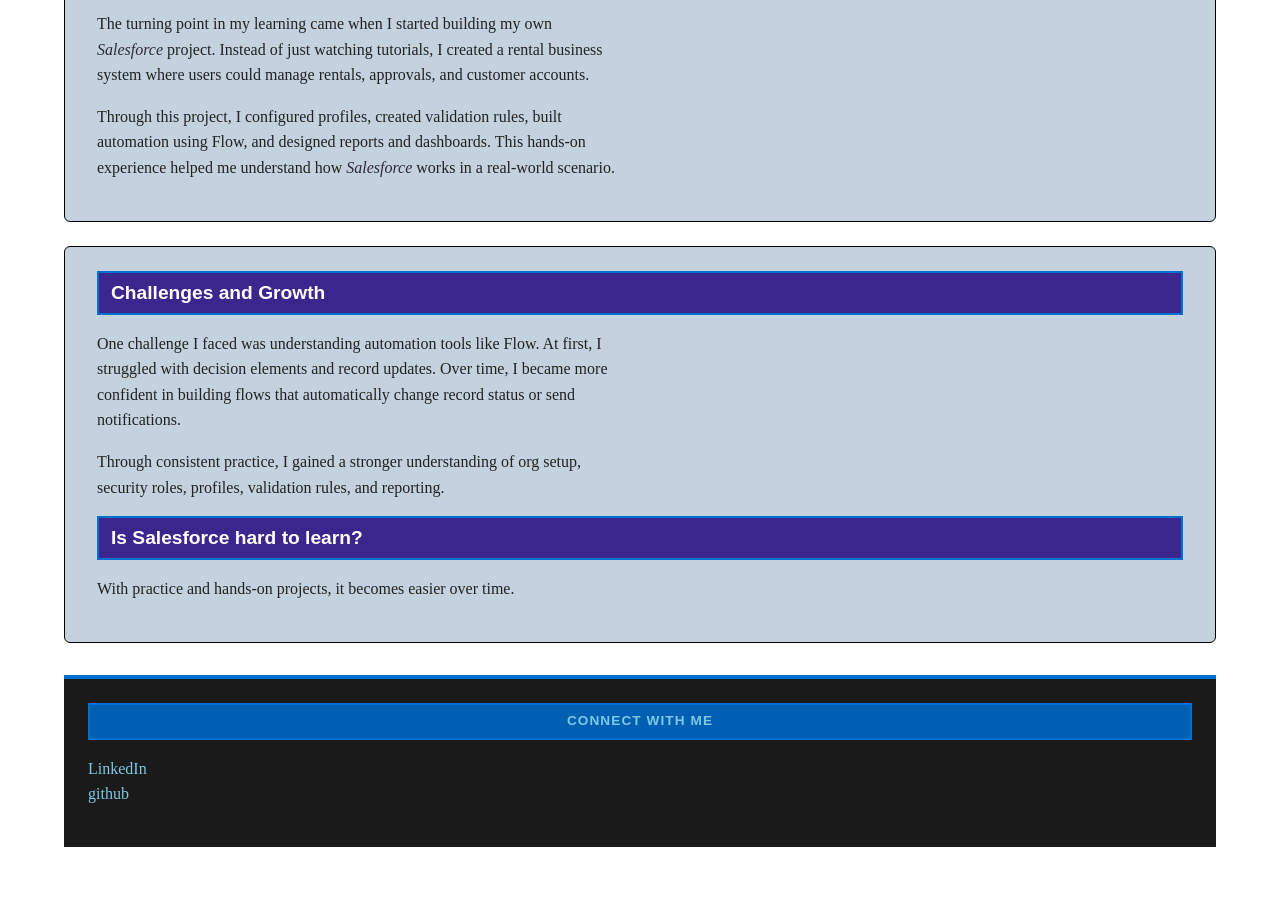
==== commit 8c9b8e2d: "commit" ====
--- a/journey.html
+++ b/journey.html
@@ -7,6 +7,34 @@
     <meta name="description" content="My Salesforce Journey">
     <title>My Salesforce Journey</title>
      <link rel="stylesheet" href="css/style.css">
+     <script type="application/ld+json">
+  {
+    "@context": "https://schema.org",
+    "@type": "ProfilePage",
+    "name": "My Learning Journey",
+    "url": "journey.html",
+    "description": "A personal account of Rael Kapanga's path learning Salesforce administration and development",
+    "author": {
+      "@type": "Person",
+      "name": "Rael Kapanga",
+      "sameAs": [
+        "https://www.linkedin.com/in/rael-kapanga-574491249/",
+        "https://github.com/raelpanga"
+      ]
+    },
+    "about": {
+      "@type": "Person",
+      "name": "Rael Kapanga",
+      "knowsAbout": [
+        "Salesforce Administration",
+        "CRM Configuration",
+        "Flows and Automation",
+        "Validation Rules",
+        "Reports and Dashboards"
+      ]
+    }
+  }
+  </script>
 </head>
 <body>  
     <header>
--- a/css/style.css
+++ b/css/style.css
@@ -102,6 +102,7 @@
      display: flex; gap: 1rem;
      flex-wrap: wrap; 
     align-items: center;  
+     list-style: none;
 
     }
 
@@ -112,7 +113,10 @@
      color: #fff;
      padding: 0.3rem 0.65rem;
      border-radius: 4px;
-    background-color: #0070d2; }
+    background-color: #0070d2;
+    display: inline-block;
+    text-decoration: none; 
+ }
 
 nav a:hover { 
     background-color: #005fb2;
